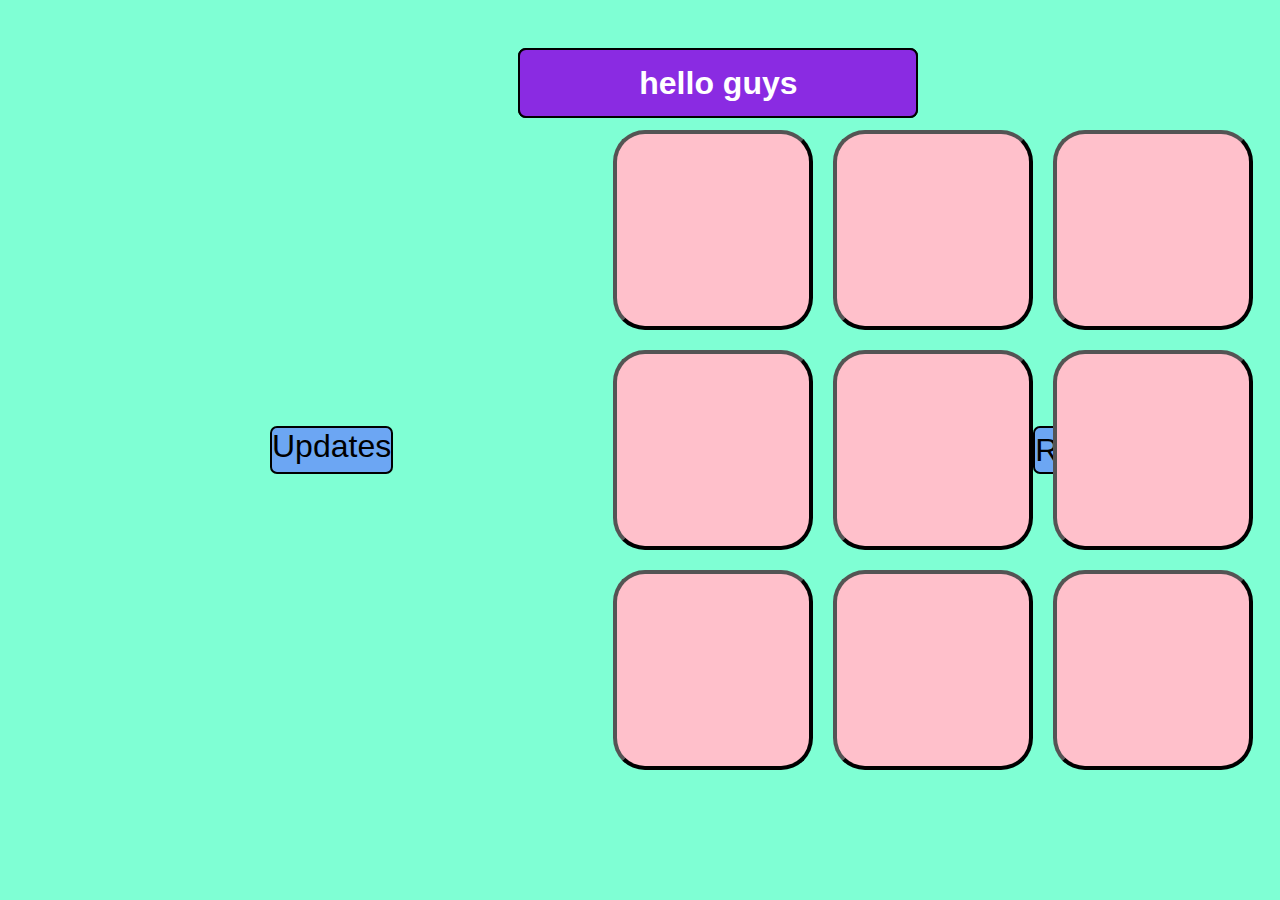
==== index.html @ d2188e88 "helllo" ====
<!DOCTYPE html>
<html lang="en">
<head>
    <meta charset="UTF-8">
    <meta name="viewport" content="width=device-width, initial-scale=1.0">
    <title>The Game</title>
    <link rel=" stylesheet" href="style.css"></link>
</head>
<body>
    <h1><span>TIC TAC TOE</span></h1>
    <div id="board"></div>
    <h1>hello guys</h1>
   <a  href='meme.html' class="edge">Updates</a>
  <div>
 <button class="box" ></button><button  class="box"></button><button class="box"></button><button class="box"></button>
 <button class="box"></button><button class="box"></button><button class="box"></button><button class="box"></button>
 <button class="box"></button>
</div>
<button class="edge reset">Reset</button>
<script src="app.js"></script>

</body>
</html>
---- style.css ----
.box{
    border-radius: 1rem;
    height: 100px;
    width: 100px;
    color:red;
    font-size:50px;
    background-color: pink;
    
}




.box:hover,.noTrans{
    transform:scale(1.1)
}
#board{
    position: absolute;
    height:320px;
    width:400px;
    background-color: rgb(233, 233, 144);
    left:40vw;
    z-index:4;
    border-radius: 1rem;
    border: 2px solid black;
    visibility:hidden;
    font-size:2rem;
    
    
}

div{
    
    flex-wrap: wrap;
    height: 350px;
    width:310px;
    display: flex;
    gap:10px;
    flex-direction: column;
    justify-content: center;
     align-items:center;    
     transform: scale(2);
     

       
}
*{
    padding: 0;
    margin: 0;
    box-sizing: border-box;
   
    font-family:Arial, Helvetica, sans-serif;

    
}
body{
    display:flex;
    justify-content: space-between;
    align-items: center;
    width:100vw;
    height: 100vh;    text-align: center;   
    background-color: aquamarine;  
}
.edge{
    margin: 30vmin;
    background-color:rgb(108, 166, 243);
    height: 3rem;
    width: 8rem;
    font-size: 2rem;
    border-radius: 7px;
    transition-duration:0.1s;
    border:2px solid  black;
}
h1{
    position: absolute;
    top:3rem;
    font-weight: 890;
    left: 40.5vw;
    background-color:blueviolet;
    border-radius: 0.5rem;
    border: 2px solid black; 
    width: 400px;
    justify-content: center; align-items: center; display: flex;
    height:70px;
    color:white;
}
h1:hover{transform:scale(1.1)}
.edge:hover{
background:rgb(90, 130, 214);    transform: scale(1.5);

}
.edge:active{
    background-color: rgb(25, 25, 221);
   
}
.meme{
    background-image: url("pxfuel.jpg");
}
a{
    text-decoration: none;
    color:black;
}
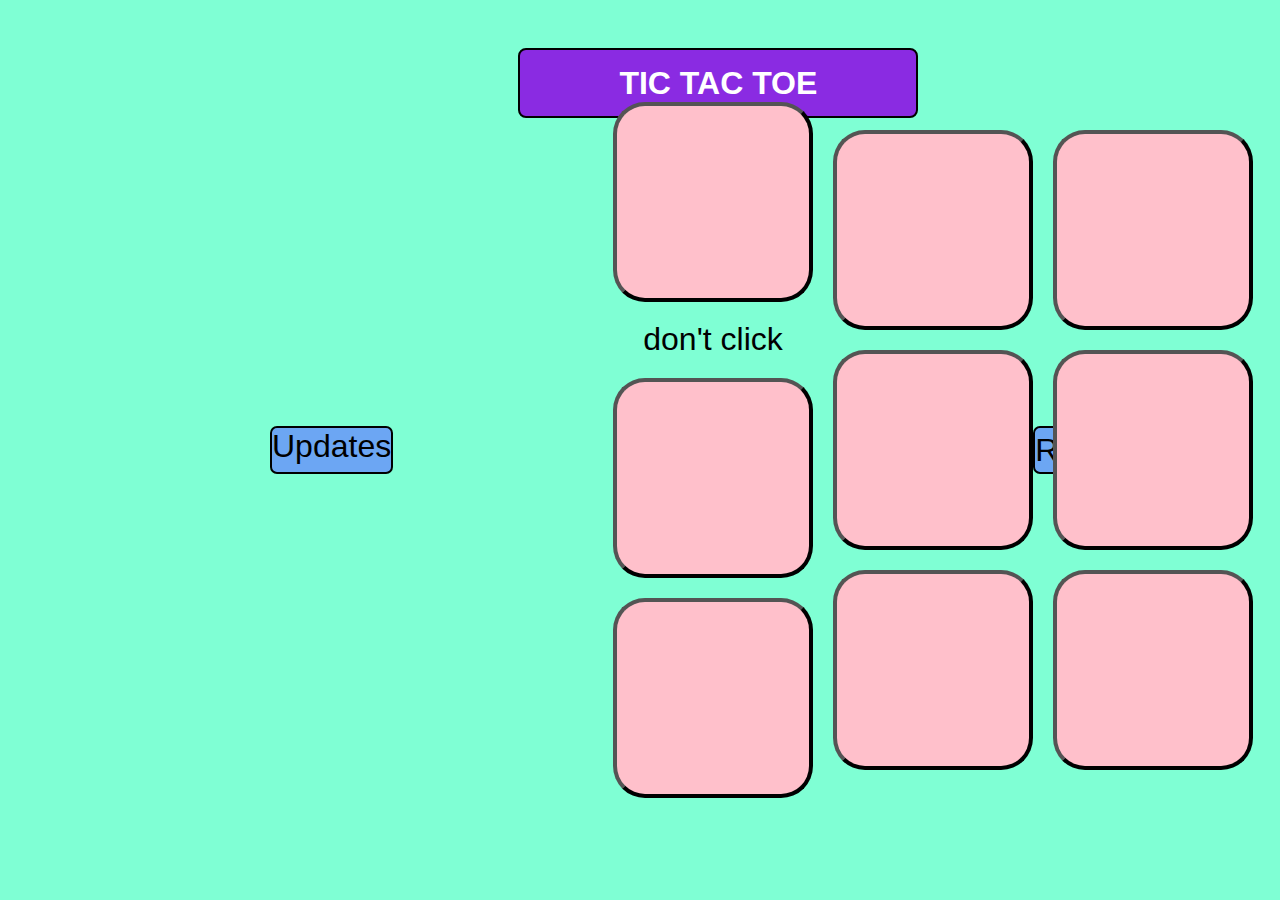
==== commit 86a5b341: "hhhhh" ====
--- a/index.html
+++ b/index.html
@@ -9,10 +9,10 @@
 <body>
     <h1><span>TIC TAC TOE</span></h1>
     <div id="board"></div>
-    <h1>hello guys</h1>
+    
    <a  href='meme.html' class="edge">Updates</a>
   <div>
- <button class="box" ></button><button  class="box"></button><button class="box"></button><button class="box"></button>
+ <button class="box" ></button> don't click<button  class="box"></button><button class="box"></button><button class="box"></button>
  <button class="box"></button><button class="box"></button><button class="box"></button><button class="box"></button>
  <button class="box"></button>
 </div>
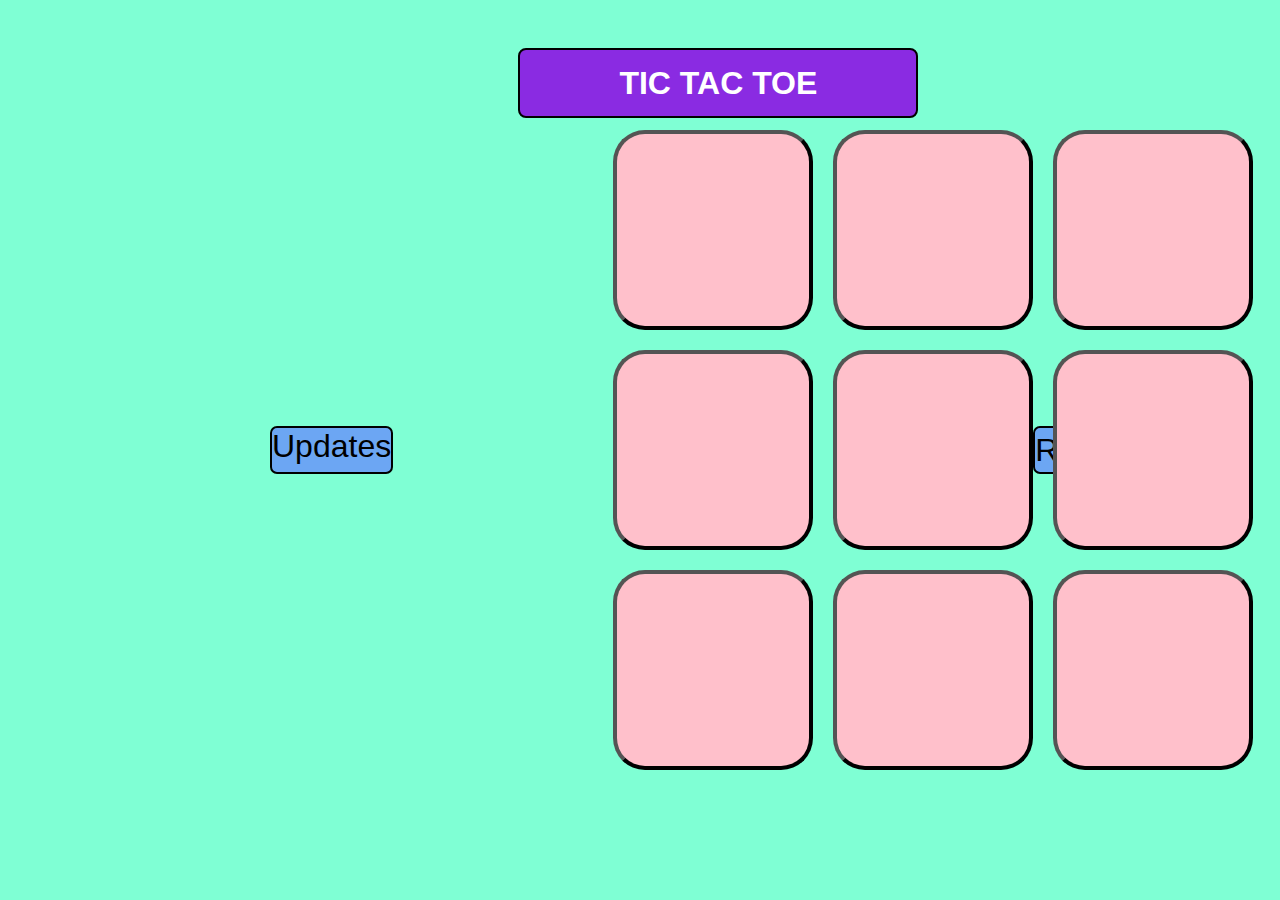
==== commit 41ea777f: "new change" ====
--- a/index.html
+++ b/index.html
@@ -12,7 +12,7 @@
     
    <a  href='meme.html' class="edge">Updates</a>
   <div>
- <button class="box" ></button> don't click<button  class="box"></button><button class="box"></button><button class="box"></button>
+ <button class="box" ></button><button  class="box"></button><button class="box"></button><button class="box"></button>
  <button class="box"></button><button class="box"></button><button class="box"></button><button class="box"></button>
  <button class="box"></button>
 </div>
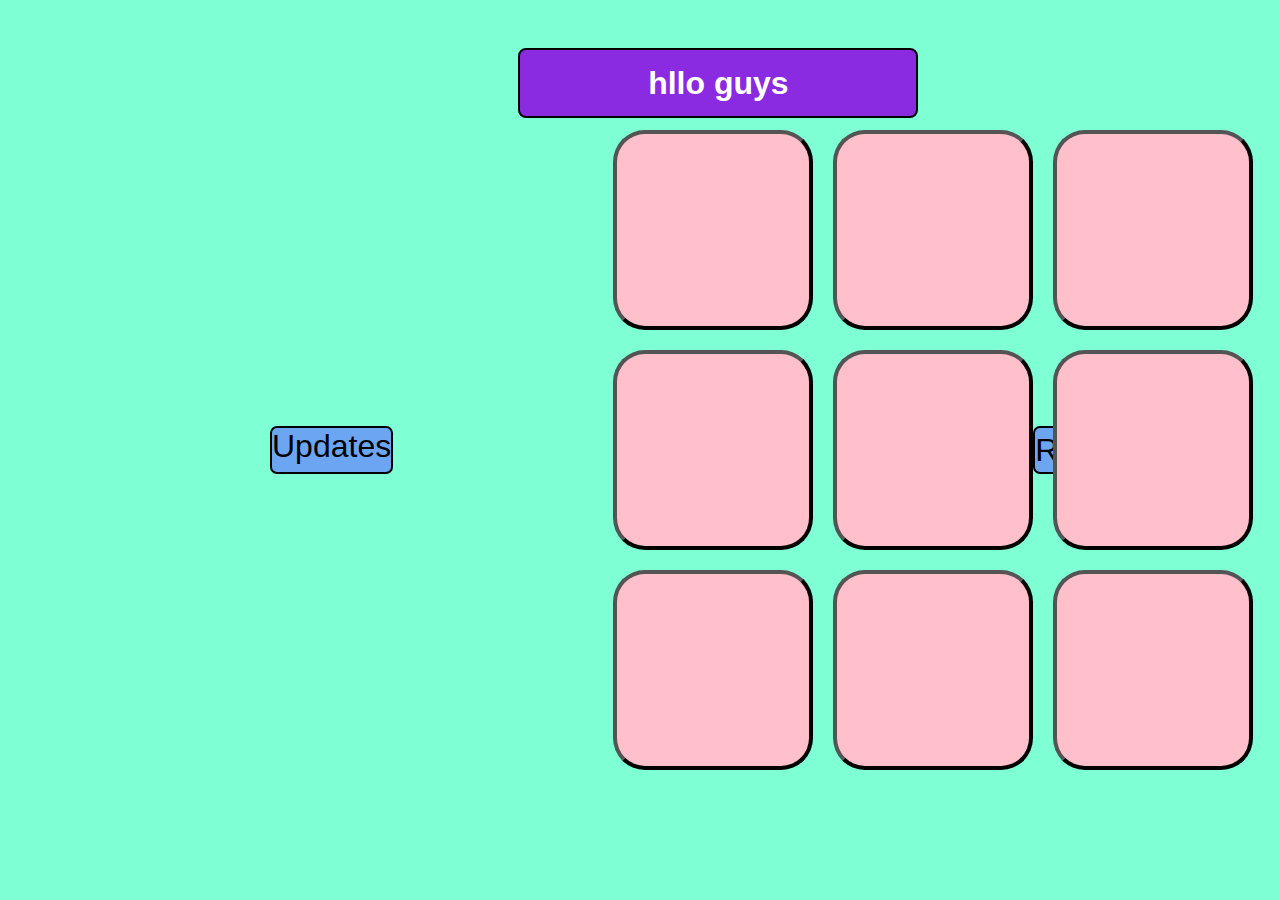
==== commit 92918f4a: "next" ====
--- a/index.html
+++ b/index.html
@@ -7,7 +7,7 @@
     <link rel=" stylesheet" href="style.css"></link>
 </head>
 <body>
-    <h1><span>TIC TAC TOE</span></h1>
+    <h1><span>hllo guys</span></h1>
     <div id="board"></div>
     
    <a  href='meme.html' class="edge">Updates</a>
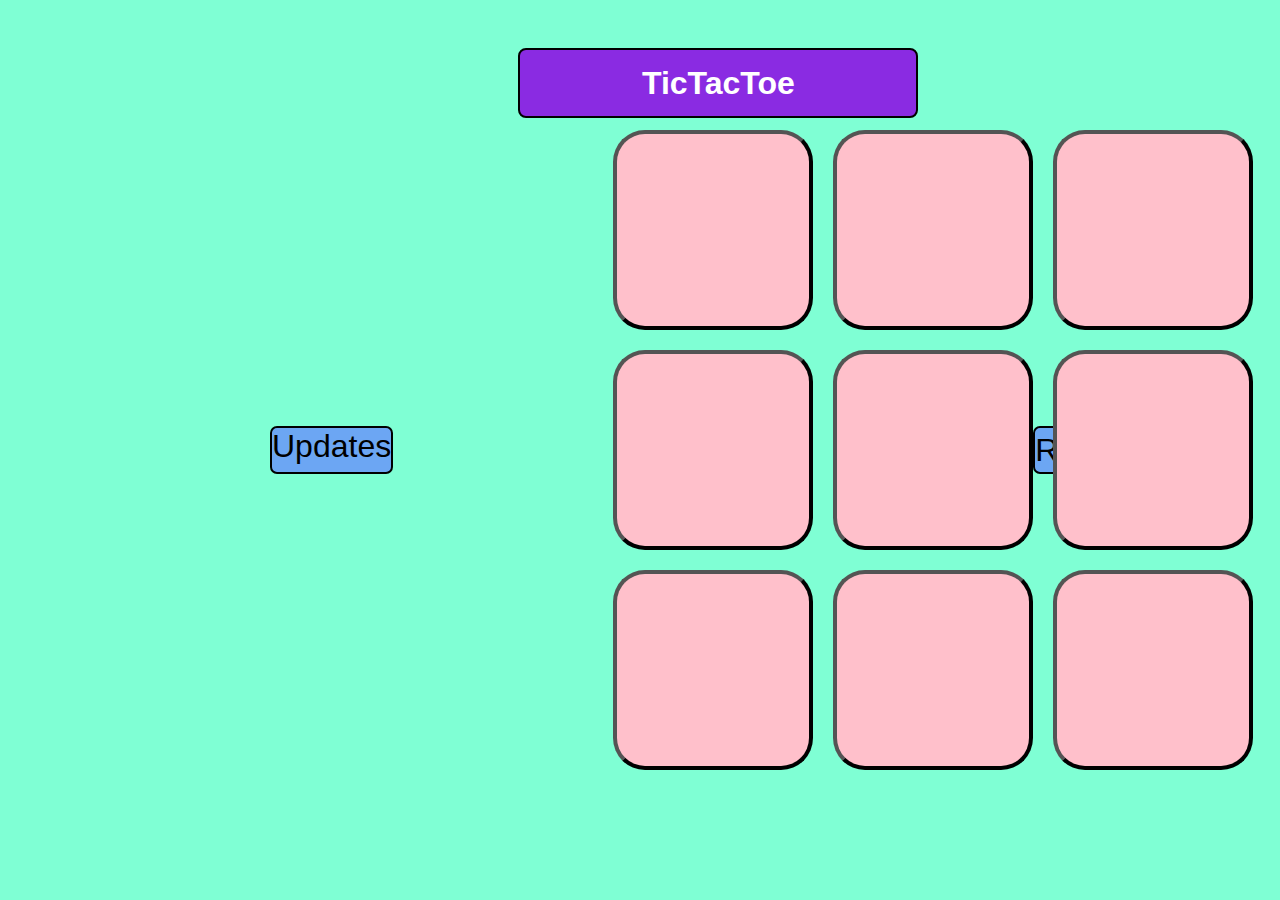
==== commit 33a79a78: "new app" ====
--- a/index.html
+++ b/index.html
@@ -7,7 +7,7 @@
     <link rel=" stylesheet" href="style.css"></link>
 </head>
 <body>
-    <h1><span>hllo guys</span></h1>
+    <h1><span>TicTacToe</span></h1>
     <div id="board"></div>
     
    <a  href='meme.html' class="edge">Updates</a>
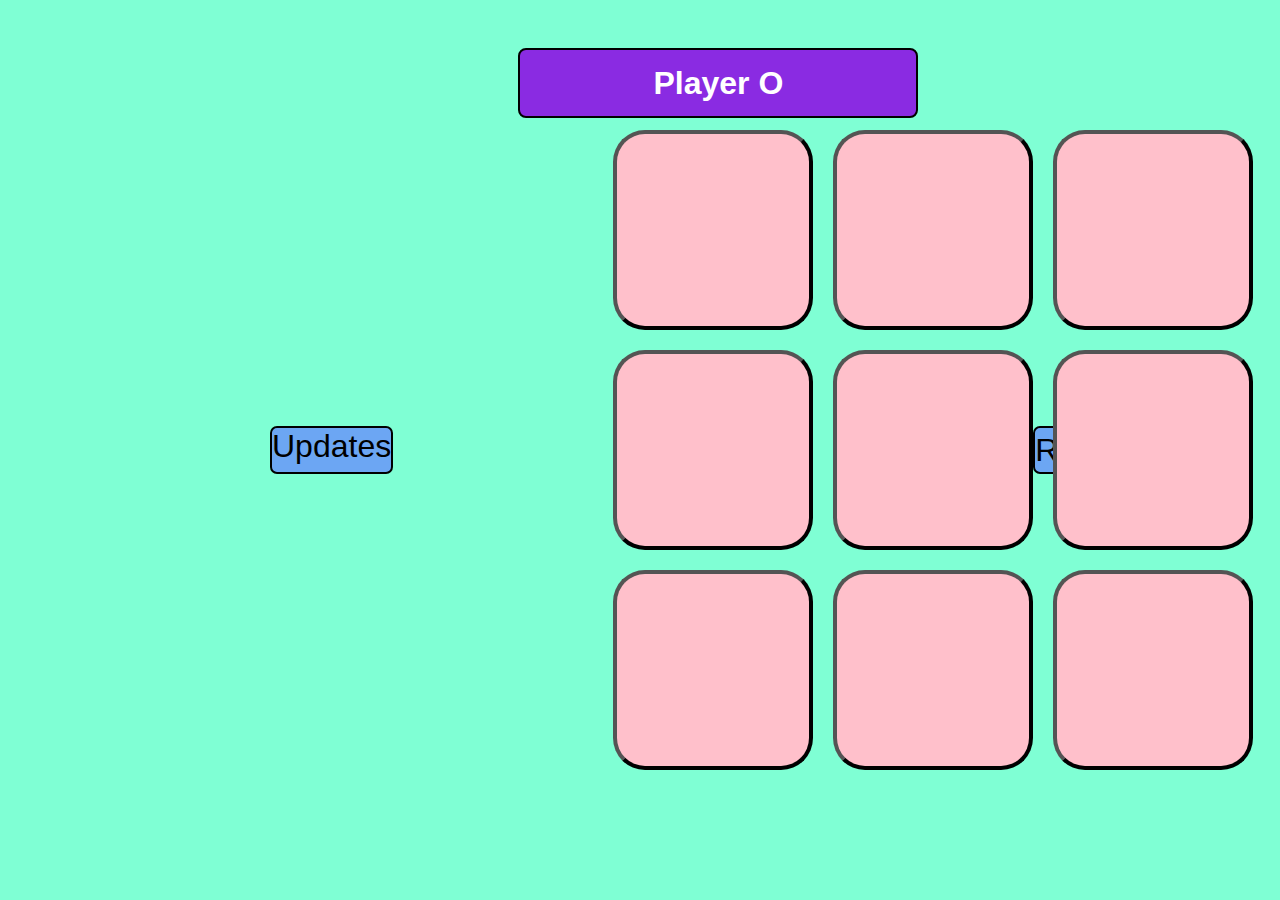
==== commit ae97f157: "added player name in the headline" ====
--- a/index.html
+++ b/index.html
@@ -7,7 +7,7 @@
     <link rel=" stylesheet" href="style.css"></link>
 </head>
 <body>
-    <h1><span>TicTacToe</span></h1>
+    <h1><span id ="header">Player O</span></h1>
     <div id="board"></div>
     
    <a  href='meme.html' class="edge">Updates</a>
